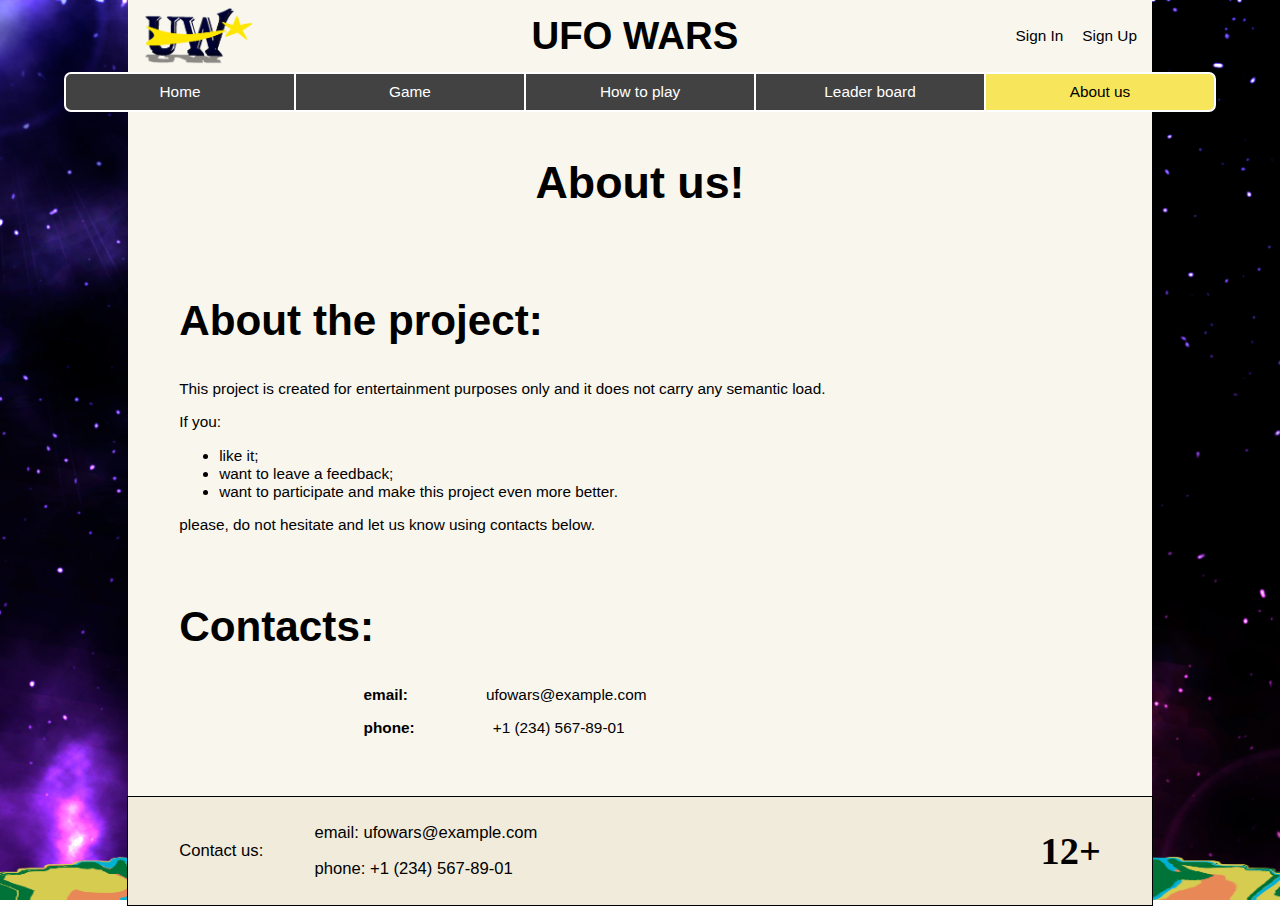
==== html_version/about.html @ f4bbb6f6 "initial commit" ====
<!DOCTYPE html>
<html>
    <head>
        <meta charset="utf-8">
        <meta name="viewport" content="width=device-width, initial-scale=1, shrink-to-fit=no">
        <title>UFO Wars</title>
        <link  rel="stylesheet" type="text/css" href="../static/style/style.css">
        <style>
            table {
                width: 100%;
                text-align: center;
                border-collapse: collapse;
                font-family: Arial, Helvetica, sans-serif;
                font-size: 1.2vw;
                margin-bottom: 5vh;
            }
            table th, td, tr {
                height: 5vh;
                width: 10%;
            }
        </style>
    </head>
    <body>
        <!-- Header -->
        <header>
            <img src="../static/images/logo.png" alt="logotype of the website">
            <h2>UFO WARS</h2>
            <div>
                <span class="sign-in">Sign In</span>
                <span class="sign-up">Sign Up</span>
            </div>
        </header>
        <!-- the navigation bar -->
        <nav>
            <ul class="main-nav">
                <a class="menu-item" href="index.html">
                    <li>Home</li>
                </a>
                <a class="menu-item" href="game.html">
                    <li>Game</li>
                </a>
                <a class="menu-item" href="rules.html">
                    <li>How to play</li>
                </a>
                <a class="menu-item" href="leaderboard.html">
                    <li>Leader board</li>
                </a>
                <a class="menu-item active" href="about.html">
                    <li>About us</li>
                </a>
            </ul>
        </nav>
        <!-- the main content -->
        <div class="content">
            <!-- Registration modal window -->
            <div id="registration-window" class="popup-window">
                <div class="sign-form">
                    <span id="reg-closeWindow" class="closeWindow">&times;</span>
                    <h1>Sign up Form</h1>
                    <p class="error-message required-field"></p>
                    <form>
                        <label for="txtUsername">Username <span class="required-field">*</span>:</label>
                        <input type="text" id="reg-txtUsername" required name="username">
                        <br>
                        <label for="txtEmail">Email <span class="required-field">*</span>:</label>
                        <input type="text" id="txtEmail" placeholder="e.g. youraddress@example.com" required name="email">
                        <br>
                        <label for="txtPhone"> Phone number <span class="required-field">*</span>:</label>
                        <input type="text" id="txtPhone" placeholder="format +0123456789" required name="phone">
                        <br>
                        <label for="sltGender">Gender <span class="required-field">*</span>:</label>
                        <select id="sltGender" required name="gender">
                            <option value="male">Male</option>
                            <option value="female">Female</option>
                            <option value="other">other</option>
                        </select>
                        <br>
                        <label for="txtPassword">Password<span class="required-field">*</span>:</label>
                        <input type="password" id="reg-txtPassword" required name="password">
                        <br>
                        <label for="txtPassConfirm">Confirm password <span class="required-field">*</span>:</label>
                        <input type="password" id="txtPassConfirm" required name="confpassword">
                        <br>
                        <input type="checkbox" id="chkAge" required name="chkage">
                        <label id="chkAgeLabel" for="chkAge">Confirm that you are over 12 years old <span class="required-field">*</span></label>
                        <br>
                        <p><span class="required-field">*</span> Required fields</p>
                        <input id="reg-form-submit" class="btnSubmit" type="submit" value="submit">
                    </form>
                </div>
            </div>
            <!-- Login modal window -->
            <div id="login-window" class="popup-window">
                <div class="sign-form">
                    <span id="login-closeWindow" class="closeWindow">&times;</span>
                    <h1>Sign up Form</h1>
                    <p class="error-message required-field"></p>
                    <form>
                        <label for="txtUsername">Username:</label>
                        <input type="text" id="login-txtUsername" required name="username">
                        <br>
                        <label for="txtPassword">Password:</label>
                        <input type="password" id="login-txtPassword" required name="password">
                        <br>
                        <input type="checkbox" id="savePass" required name="savePass">
                        <label id="savePassLabel" for="savePass">Save password</label>
                        <br>
                        <input id="login-form-submit" class="btnSubmit" type="submit" value="submit">
                    </form>
                </div>
            </div>
            <h1>About us!</h1>
            <!-- game description -->
            <div class="description section">
                <h2 class="section-title">About the project:</h2>
                <p>This project is created for entertainment purposes only and 
                    it does not carry any semantic load.
                </p>
                <p>If you:</p> 
                <ul>
                    <li>like it;</li>
                    <li>want to leave a feedback;</li>
                    <li>want to participate and make this project even more better.</li>
                </ul> 
                <p>please, do not hesitate and let us know using contacts below.</p>  
            </div>
            <!-- goals of the game -->
            <div class="description section">
                <h2 class="section-title">Contacts:</h2>
                <p style="padding-left: 20%;"><b>email:</b> <span style="padding-left: 10%;">ufowars@example.com</span></p>
                <p style="padding-left: 20%; margin-bottom: 5vh;"><b>phone:</b> <span style="padding-left: 10%;">+1 (234) 567-89-01</span></p>   
            </div>
        </div>
        <!-- footer -->
        <footer>
            <p class="footer-item">Contact us:</p>
            <div class="footer-item">
                <p>email: ufowars@example.com</p>
                <p>phone: +1 (234) 567-89-01</p>
            </div>
            <h3 class="footer-item age-limit">12+</h3>
        </footer>
        <script src="../static/js/popup-windows.js"></script>
    </body>
</html>
---- static/style/style.css ----
html,
body {
    width: 100%;
    height: 100%;
    margin: 0;
    background: url(../images/background.png) no-repeat center center fixed;
    background-size: cover;
    -webkit-background-size: cover;
    -moz-background-size: cover;
    -o-background-size: cover;
}

/***** Header *****/

header {
    display: flex;
    width: 80%;
    height: 8vh;
    margin: 0 auto;
    justify-content: space-between;
    align-items: center;
    background-color: #F9F6EE;
}
/* logo */
header img {
    height: 80%;
    margin-left: 15px;
}
/* website name */
header h2 {
    font-family: 'Brush Script MT', cursive, Verdana, sans-serif;
    font-size: 3vw;
}
/* registration and login forms */
header span {
    margin-right: 15px;
    font-family: Arial, Helvetica, sans-serif;
    font-size: 1.2vw;
    text-decoration: none;
    cursor: pointer;
}

header span:hover {
    color: #975b5b;
}

/***** the main navigation menu *****/

.main-nav {
    display: flex;
    width: 90%;
    margin: 0 auto;
    padding: 0;
    list-style: none;
}

.menu-item {
    display: flex;
    width: 20%;
    height: 4vh;
    font-size: 1.2vw;
    font-family: Arial, Helvetica, sans-serif;
    text-decoration: none;
    align-items: center;
    justify-content: center;
    color: #fff;
    border: solid 2px #fff;
    border-right: none;
    background-color: #424242;
}

.menu-item:hover {
    background-color: #6d6b6b;
    color: #F7E65C;
}

.menu-item:first-child {
    border-bottom-left-radius: 7px;
    border-top-left-radius: 7px;
}

.menu-item:last-child {
    border-right: solid 2px #fff;
    border-bottom-right-radius: 7px;
    border-top-right-radius: 7px;
}

.active {
    background-color: #F7E65C;
    color: #000;
}

/***** the main content of the page *****/

.content {
    width: 80%;
    min-height: 76vh;
    margin: 0 auto;
    background-color: #F9F6EE;
}

.content h1 {
    margin: 0;
    padding: 5vh;
    font-family: 'Brush Script MT', Verdana, sans-serif;
    font-size: 3.5vw;
    text-align: center;
}
/* video of the game */
.game-video {
    text-align: center;
}

.game-video video {
    width: 75vh;
    height: calc(2 * 75vh /3);
    border: 3px solid #000;
    border-radius: 7px;
    background: url(../images/game_image.png);
    background-size: 100% 100%;
}
/* game description */
.section {
    padding: 1vh 5%;
}

.section-title {
    font-family: 'Brush Script MT', Verdana, sans-serif;
    font-size: 3.3vw;
}

.bold {
    font-weight: 700;
}

.description {
    font-size: 1.2vw;
    font-family: Arial, Helvetica, sans-serif;
}

/* authorization section */
.authorization {
    text-align: center;
    padding-bottom: 15vh;
}

.authorization h2 {
    text-align: center;
}

.btnStyle {
    width: 60%;
    height: 5vh;
    margin: 1vh auto;
    border: 2px solid #000;
    border-radius: 7px;
    background-color: #c7c7c4;
    font-size: 1.3vw;
}

.btnStyle:hover {
    border: 2px solid #F7E65C;
    background-color: #6e6e6b;
    color: #F7E65C;
}

.play-game {
    padding-top: 2vh;
    padding-right: 40%;
}

/* footer */
footer {
    display: flex;
    width: 80%;
    height: 12vh;
    margin: 0 auto;
    align-items: center;
    background-color: #f1ebdb; 
    border: 1px solid #000;  
}

footer p {
    font-size: 1.3vw;
    font-family: Arial, Helvetica, sans-serif;
}

.footer-item {
    padding-left: 5%;
}

.age-limit {
    margin: 0 5% 0 auto;
    font-size: 3vw;
}

/******* registration form *******/

.popup-window {
    position: fixed;
    z-index: 2;
    top: 0;
    left: 0;
    width: 100%;
    height: 150vh;
    background-color: rgba(100,100,100,0.8);
}

#registration-window {
    display: none;
}

#login-window {
    display: none;
}

.closeWindow {
    position: relative;
    font-size: 3vw;
    cursor: pointer;
    color: #794343;
}

.closeWindow:hover {
    font-weight: 900;
    color: #000;   
}

.sign-form {
    width: 70%;
    margin: 3% auto;
    padding: 3vh;
    text-align: end;
    border: 2px solid #000;
    background-color: #F9F6EE;
}

.sign-form h1 {
    padding-top: 0;
    padding-bottom: 0;
}

.sign-form form label {
    width: 40%;
    font-family: Arial, Helvetica, sans-serif;
    font-size: 1.7vw;

}

.sign-form form input,
.sign-form form #sltGender {
    width: 50%;
    margin: 1% 10% 2% 5%;
    padding: 0;
    font-family: Arial, Helvetica, sans-serif;
    font-size: 1.7vw;
    border: 1px solid #000;
    border-radius: 3px;
}

.sign-form form #chkAge {
    width: 10%;
    margin-right: 0;
}

#chkAgeLabel {
    padding-right: 10%;
}

#savePass {
    width: 10%;
    margin: 0;
}

#savePassLabel {
    margin-right: 30%;
}

.sign-form form .btnSubmit {
    margin-right: 20%;
    margin-top: 5vh;
}

.sign-form p {
    text-align: center;
    margin: 0 0 1% 0;
}

.required-field {
    color: #f00a0a;
}

/******* the game page *******/

.game-section {
    display: grid;
    grid-gap: 20px;
    grid-template-columns: 40% 40%;
    justify-content: center;
    align-content: center;
    padding-bottom: 5vh;
}

#your-scores {
    grid-row: 1;
    grid-column: 1;
    padding-left: 10%;
}

#attempts {
    grid-row: 1;
    grid-column: 2;
}

#best-scores {
    grid-row: 2;
    grid-column: 1;
    padding-left: 10%;
}

#hits {
    grid-row: 2;
    grid-column: 2;
}

#game {
    grid-row: 3;
    grid-column: 1/span 2;
    width: 100%;
	height: 40vw;
    background-color: #975b5b;
}

.addLogo {
    display: none;
    grid-row: 3;
    grid-column: 1/span 2;
    width: 100%;
	height: 40vw;
    background: url(../images/logo.png) no-repeat center center;
    background-size: 50% 50%;
    animation-name: logoRotating;
    animation-duration: 8s;
    animation-iteration-count: infinite;
}

.start-message {
    display: none;
    grid-row: 3;
    grid-column: 1/span 2;
    width: 100%;
	height: 40vw;
    z-index: 1;
    text-align: center;
    color: #F7E65C;
}

.start-message h3 {
    position: relative;
    margin-top: 35vw;
    font-size: 2vw;
}

#btnNewGame {
    grid-row: 4;
    grid-column: 1;
}

#btnReset {
    grid-row: 4;
    grid-column: 2;
}

.btnActive {
    animation-name: blinking;
    animation-duration: 1s;
    animation-iteration-count: infinite;
}

.opened {
    display: block;
}

@keyframes logoRotating {
    0% {
        transform: rotateY(0deg);
    }
    25% {
        transform: rotateY(90deg);
    }
    50% {
        transform: rotateY(180deg);
    }
    75% {
        transform: rotateY(270deg);
    }
    100% {
        transform: rotateY(360deg);
    }
}

@keyframes blinking {
    0%   {
        background-color: #c7c7c4;
        border: 2px solid #000;
    }
    50% {
        background-color: #F7E65C;
        border: 2px solid #FFF;
    }
    100% {
        background-color: #c7c7c4;
        border: 2px solid #000;
    }
}
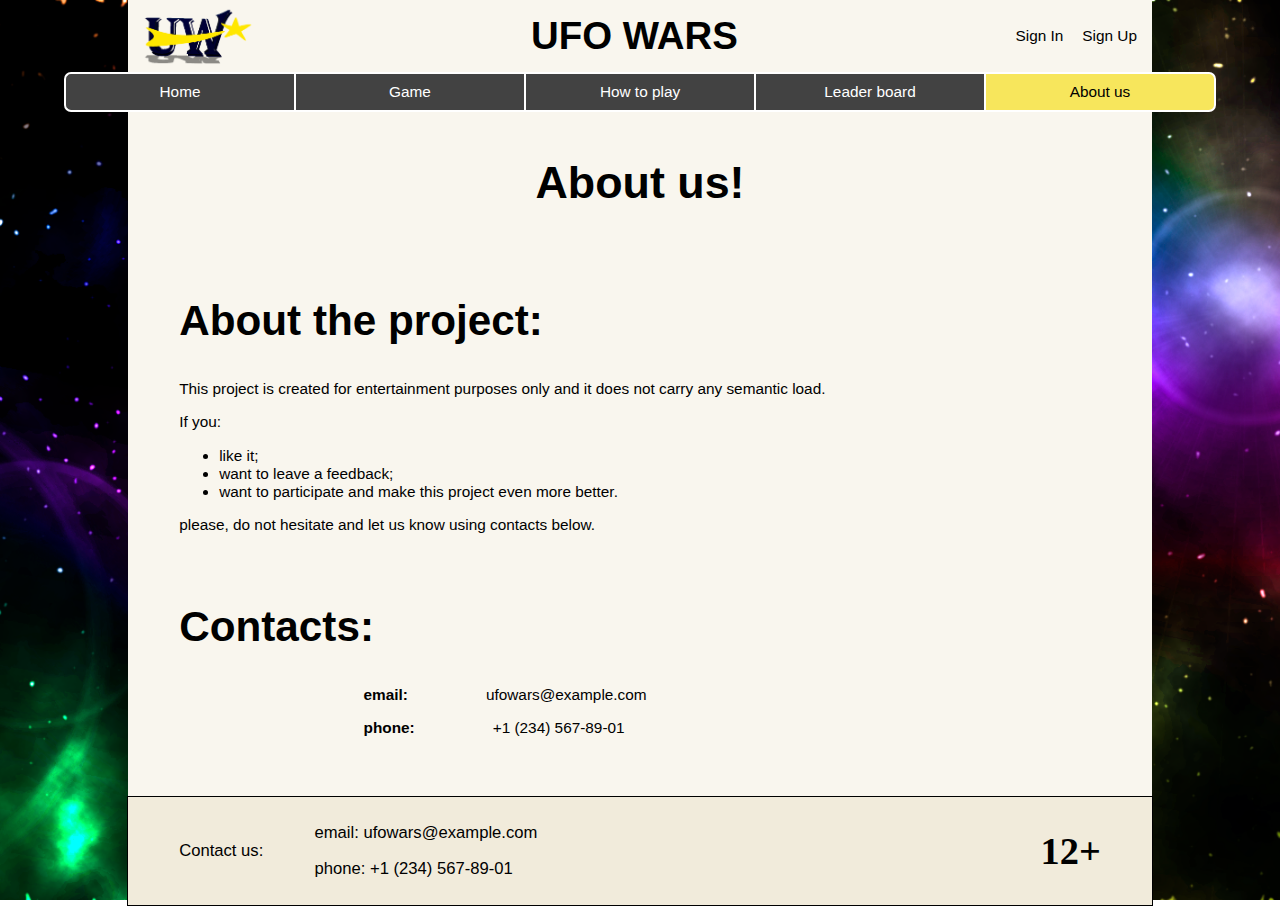
==== commit e81149ba: "HTML version was updated." ====
--- a/html_version/about.html
+++ b/html_version/about.html
@@ -25,7 +25,7 @@
         <header>
             <img src="../static/images/logo.png" alt="logotype of the website">
             <h2>UFO WARS</h2>
-            <div>
+            <div id='sign-options'>
                 <span class="sign-in">Sign In</span>
                 <span class="sign-up">Sign Up</span>
             </div>
@@ -57,8 +57,8 @@
                 <div class="sign-form">
                     <span id="reg-closeWindow" class="closeWindow">&times;</span>
                     <h1>Sign up Form</h1>
-                    <p class="error-message required-field"></p>
-                    <form>
+                    <div class="error-message required-field"></div>
+                    <form onsubmit="return false;">
                         <label for="txtUsername">Username <span class="required-field">*</span>:</label>
                         <input type="text" id="reg-txtUsername" required name="username">
                         <br>
@@ -85,7 +85,7 @@
                         <label id="chkAgeLabel" for="chkAge">Confirm that you are over 12 years old <span class="required-field">*</span></label>
                         <br>
                         <p><span class="required-field">*</span> Required fields</p>
-                        <input id="reg-form-submit" class="btnSubmit" type="submit" value="submit">
+                        <input id="reg-form-submit" onclick="submitRegForm();" class="btnSubmit" type="submit" value="submit">
                     </form>
                 </div>
             </div>
@@ -94,18 +94,18 @@
                 <div class="sign-form">
                     <span id="login-closeWindow" class="closeWindow">&times;</span>
                     <h1>Sign up Form</h1>
-                    <p class="error-message required-field"></p>
-                    <form>
-                        <label for="txtUsername">Username:</label>
-                        <input type="text" id="login-txtUsername" required name="username">
+                    <div class="error-message required-field"></div>
+                    <form onsubmit="return false;">
+                        <label for="txtEmail">Email:</label>
+                        <input type="text" id="login-txtEmail" required name="email">
                         <br>
                         <label for="txtPassword">Password:</label>
                         <input type="password" id="login-txtPassword" required name="password">
                         <br>
-                        <input type="checkbox" id="savePass" required name="savePass">
+                        <input type="checkbox" id="savePass"  name="savePass">
                         <label id="savePassLabel" for="savePass">Save password</label>
                         <br>
-                        <input id="login-form-submit" class="btnSubmit" type="submit" value="submit">
+                        <input id="login-form-submit" onclick="submitLoginForm();" class="btnSubmit" type="submit" value="submit">
                     </form>
                 </div>
             </div>
@@ -140,6 +140,6 @@
             </div>
             <h3 class="footer-item age-limit">12+</h3>
         </footer>
-        <script src="../static/js/popup-windows.js"></script>
+        <script src="../static/js/form-processing.js"></script>
     </body>
 </html>--- a/static/style/style.css
+++ b/static/style/style.css
@@ -112,8 +112,7 @@
 }
 
 .game-video video {
-    width: 75vh;
-    height: calc(2 * 75vh /3);
+    width: 50vw;
     border: 3px solid #000;
     border-radius: 7px;
     background: url(../images/game_image.png);
@@ -328,7 +327,8 @@
     grid-column: 1/span 2;
     width: 100%;
 	height: 40vw;
-    background-color: #975b5b;
+    background: url(../images/startGameBackground.png) no-repeat center center;
+    background-size: 100% 100%;
 }
 
 .addLogo {
